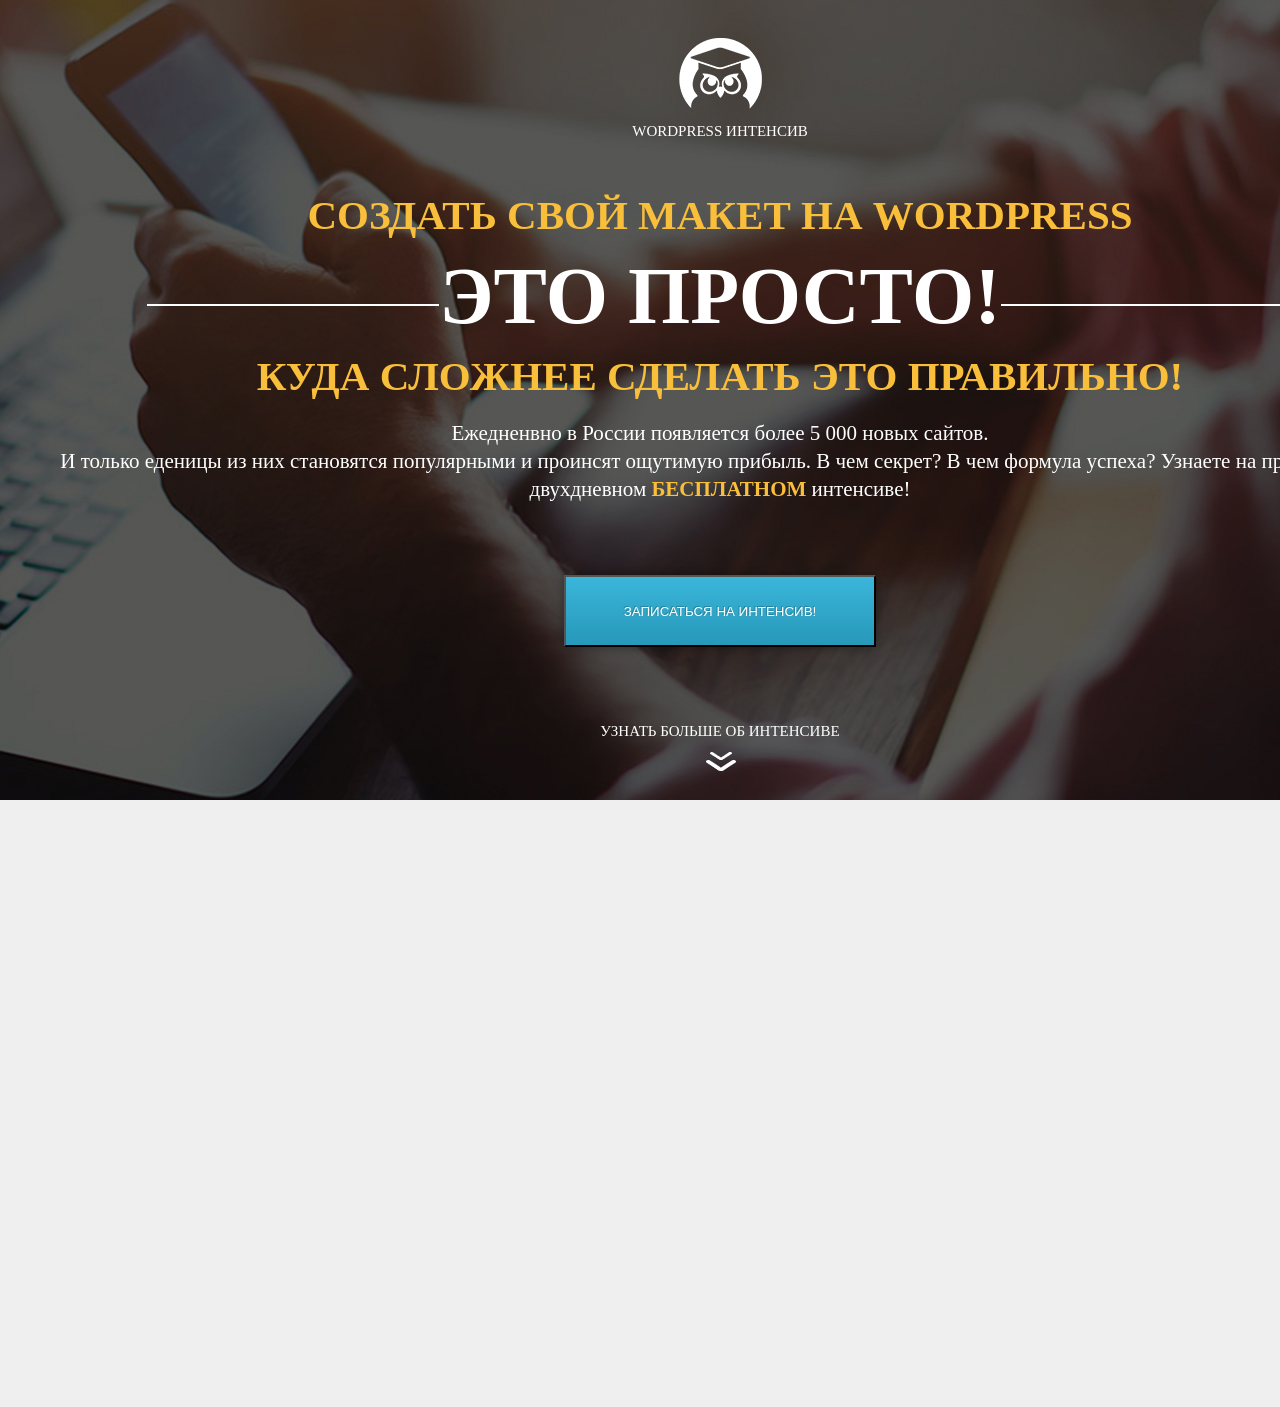
====  css-verstka1/index.html @ 6cd7fbd3 "css-verstka1" ====
<!DOCTYPE html>
<html lang="ru">
<head>
    <meta charset="UTF-8">
    <meta http-equiv="X-UA-Compatible" content="IE=edge">
    <meta name="viewport" content="width=device-width, initial-scale=1.0">
    <title>Интенсив по верстке</title>
    <link rel="stylesheet" href="../ css-verstka1/css/styles.css">
</head>
<body>
    <section class="promo">
        <div class="container">
        <div class="logo">
            <img src="../ css-verstka1/icons/logo.png" alt="logo" class="logo_img">
            <div class="logo_text">WORDPRESS ИНТЕНСИВ</div>
        </div>  
        <h1 class="title">Создать свой макет на WordPress</h1>
        <h2 class="title_big">это просто!</h2>
        <h2 class="title">Куда сложнее сделать это правильно!</h2>
        <div class="promo_text">
        Ежедненвно в России появляется более 5 000 новых сайтов. <br> И только
        еденицы из них становятся популярными и проинсят ощутимую прибыль. В 
        чем секрет? В чем формула успеха? Узнаете на предстоящем двухдневном 
        <span>БЕСПЛАТНОМ</span> интенсиве!
        </div>
        <button class="promo_btn">ЗАПИСАТЬСЯ НА ИНТЕНСИВ!</button>
        <div class="more">
            <div class="more_text">Узнать больше об интенсиве</div>
            <img src="../ css-verstka1/icons/down.png" alt="down" class="more_img">
        
        </div>
        </section>
        <section class="page2"> 

            
        </section>
</body>
</html>
----  css-verstka1/css/styles.css ----
* {
  margin: 0;  
  padding: 0;
  box-sizing: border-box;
}
.promo {
    height: 800px;
    background: url('../img/bg/main_bg.jpg') center center/cover no-repeat;
    padding: 38px 0 60px 0;
}
.container {
    width: 1440px;
    margin: 0 auto;
}
.logo .logo_img{
    display: block;
    margin: 0 auto;
}
.logo .logo_text{
    font-family: 'Roboto';
    font-style: normal;
    font-weight: 500;
    font-size: 15px;
    line-height: 24px;
    color: #ffffff;
    text-align: center;
    margin-top: 10px;
}

.title { 
    font-family: 'Roboto';
    font-style: normal;
    font-weight: 900;
    font-size: 41px;
    line-height: 41px;
    text-transform: uppercase;
    color: #f9bf3b;
    text-align: center;
}

.title_big { 
    font-family: 'Roboto';
    font-style: normal;
    font-weight: 900;
    font-size: 80px;
    line-height: 80px;
    text-transform: uppercase;
    color: #ffffff;
    text-align: center;
}

h1 {
    margin-top: 52px;
}
h2 {
    margin-top: 20px;
}
.promo .promo_text{
    font-family: 'Roboto';
    font-style: normal;
    font-weight: 300;
    font-size: 21px;
    line-height: 28px;
    color: #ffffff;
    text-align: center;
    margin-top: 22px;
}
.promo .promo_text span{
    font-family: 'Roboto';
    font-style: normal;
    font-weight: 700;
    font-size: 21px;
    line-height: 28px;
    color: #f9bf3b;
}
.promo .promo_btn{
    display: block;
    margin: 72px auto;
    width: 312px;
    height: 72px;
    background: linear-gradient(0deg, #2798b9, #3ab6da 100%);
    box-shadow: 0px 0px 10px rgba(0,0,0,0.4);
    color: #ffffff;
    text-shadow: -1px -1px 0px  rgba(0,0,0,0.22);
    cursor: pointer;
}
.more .more_text {
    font-family: 'Roboto';
    font-style: normal;
    font-weight: 100;
    font-size: 15px;
    line-height: 24px;
    text-transform: uppercase;
    color: #ffffff;
    text-align: center;
}
.more .more_img {
    display: block;
    margin: 0 auto;
    margin-top: 8px;
}
.title_big::before { 
    content: '';
    display: inline-block;
    margin: 0 auto;
    width: 292px;
    height: 2px;
    background: #ffffff;
    vertical-align: middle;
}
.title_big::after { 
    content: '';
    display: inline-block;
    margin: 0 auto;
    width: 292px;
    height: 2px;
    background: #ffffff;
    vertical-align: middle;
   
}
.page2 {
margin: 0 auto;
height: 607px;
top: 798px;
background: #EFEFEF center center/cover;
}
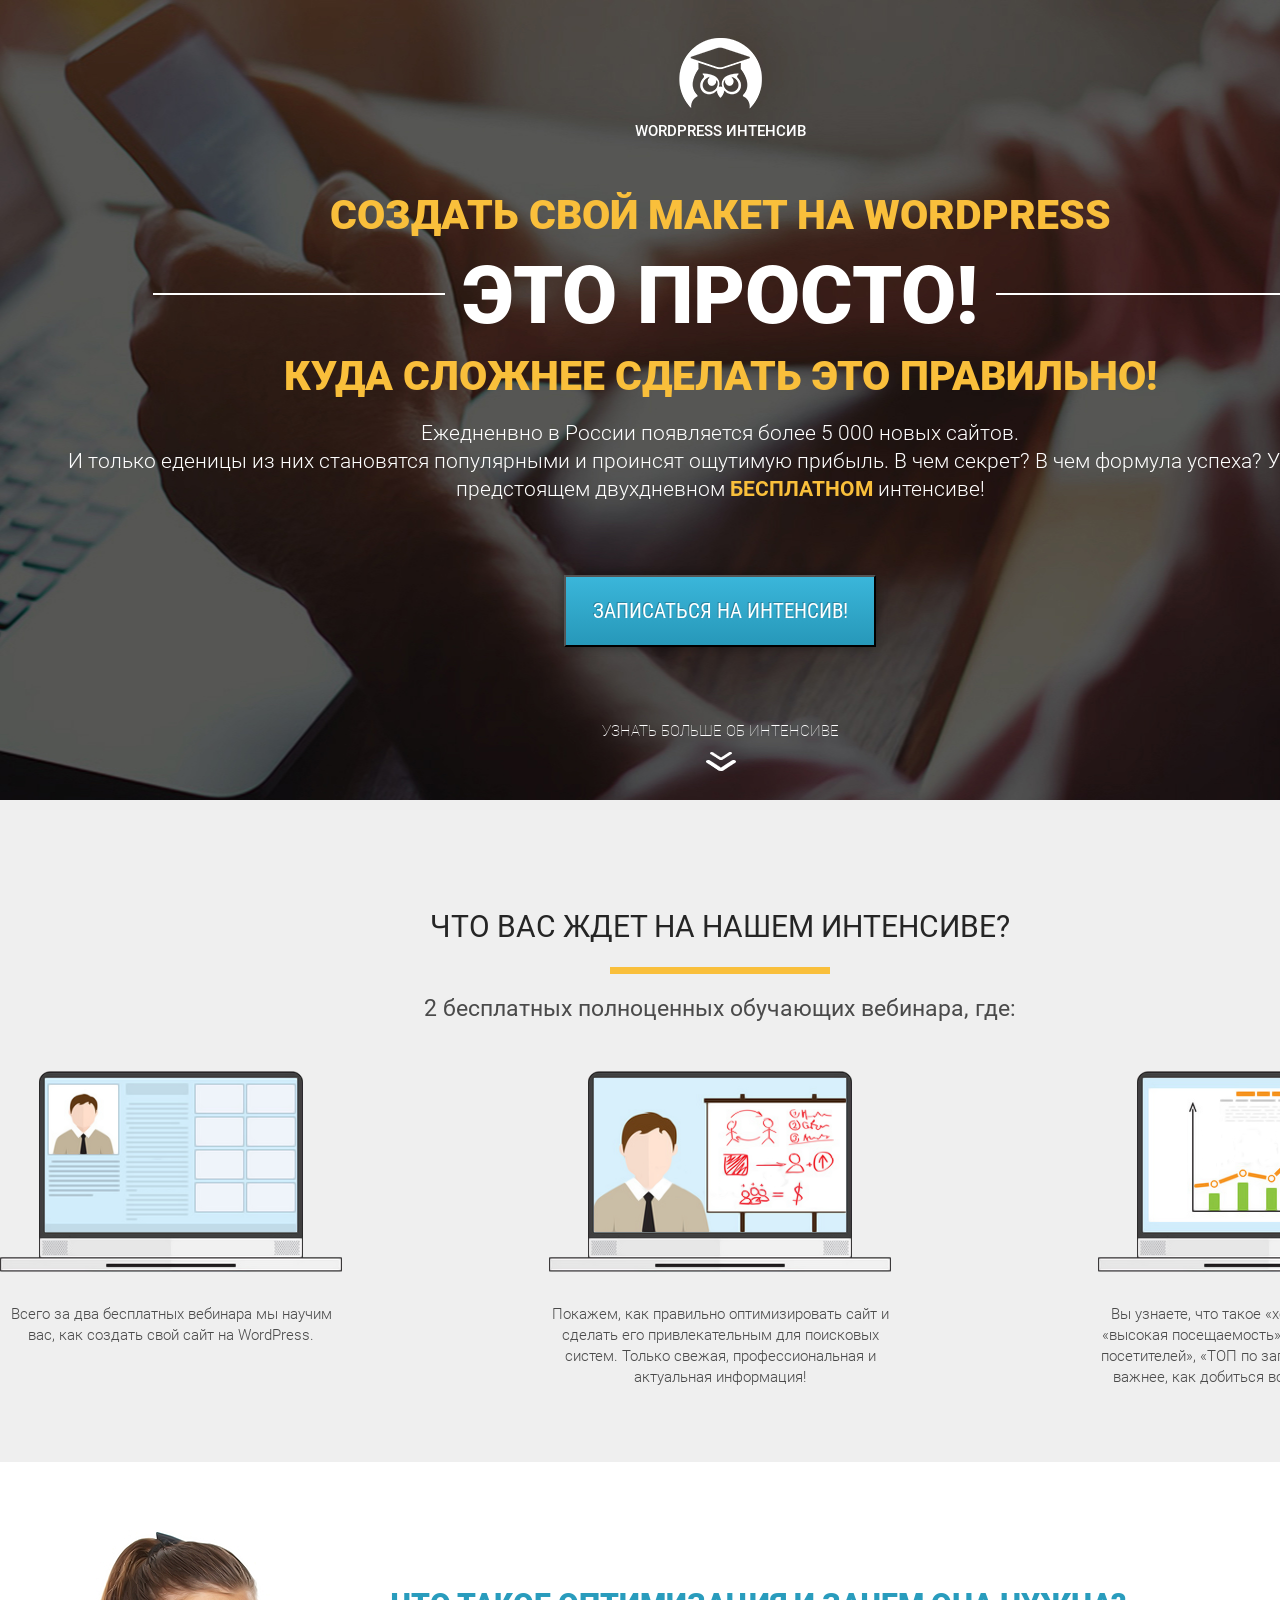
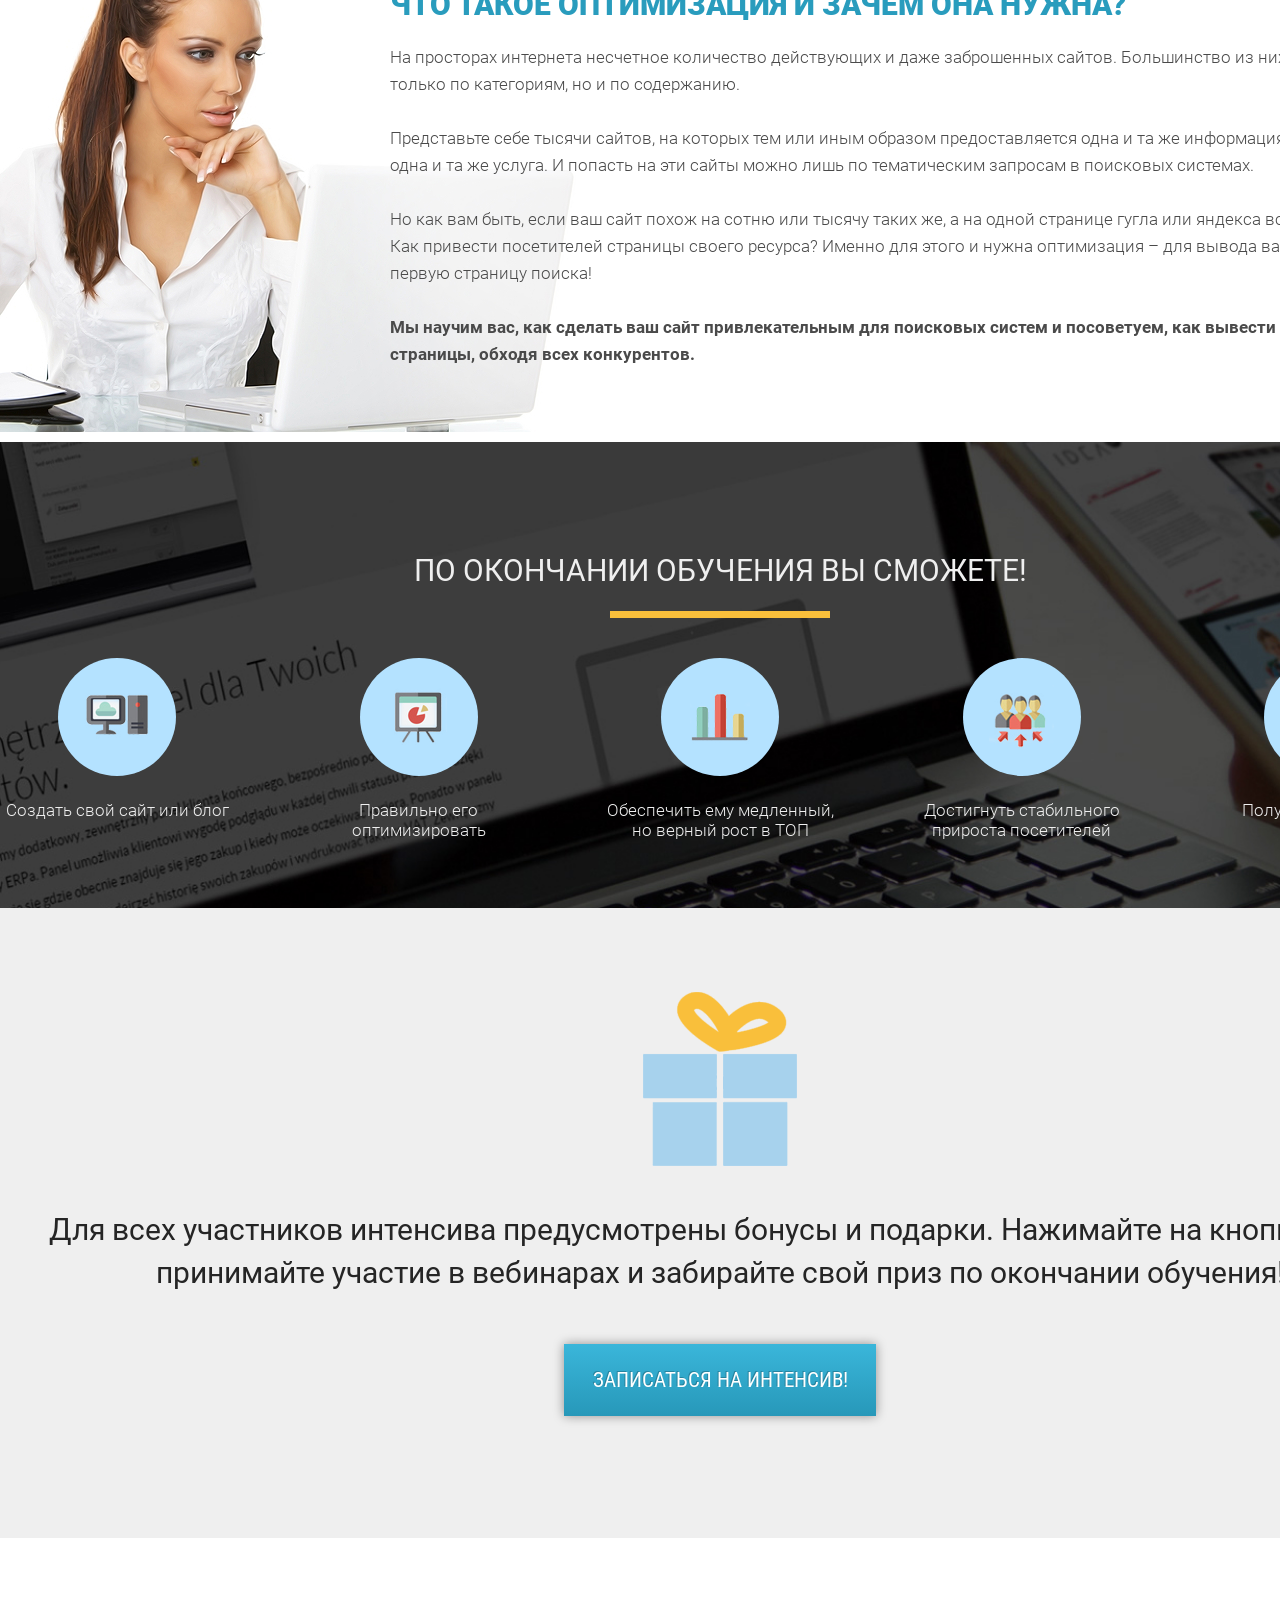
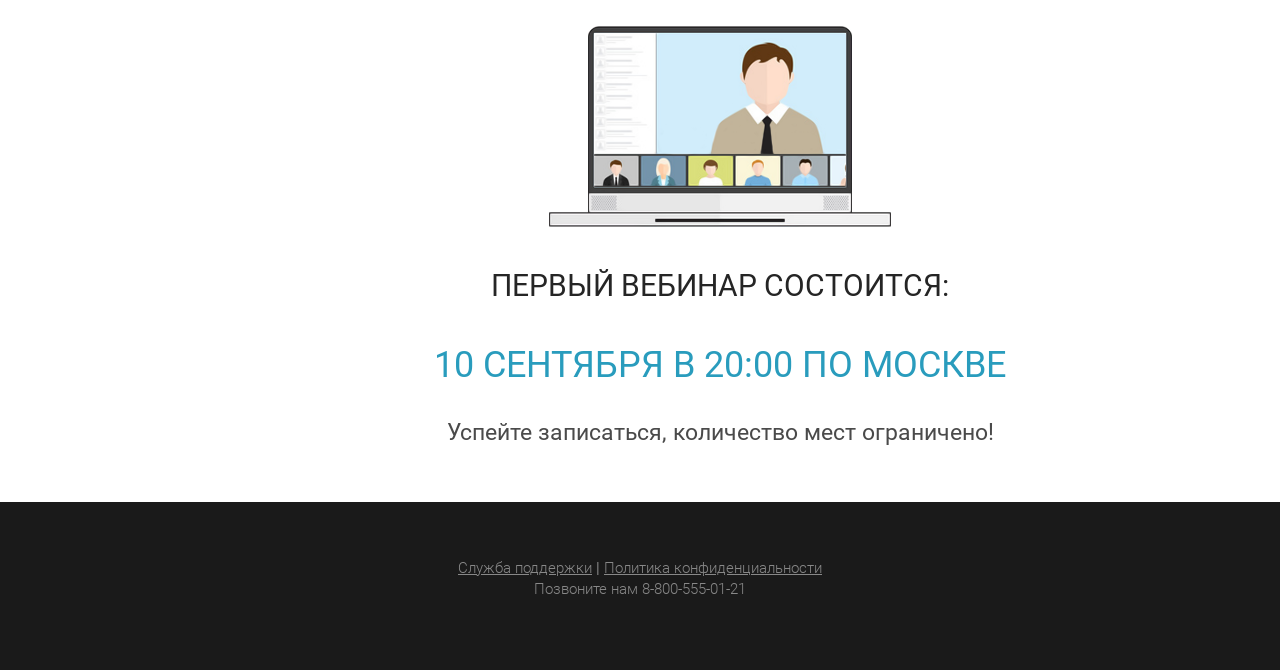
==== commit eba9f1f3: "css-verstka1_dopolneno" ====
--- a/ css-verstka1/index.html
+++ b/ css-verstka1/index.html
@@ -5,7 +5,9 @@
     <meta http-equiv="X-UA-Compatible" content="IE=edge">
     <meta name="viewport" content="width=device-width, initial-scale=1.0">
     <title>Интенсив по верстке</title>
-    <link rel="stylesheet" href="../ css-verstka1/css/styles.css">
+    <link rel="stylesheet" href="css\reset.css">
+    <link rel="stylesheet" href="css\fonts.css">
+    <link rel="stylesheet" href="css\styles.css">
 </head>
 <body>
     <section class="promo">
@@ -27,12 +29,123 @@
         <div class="more">
             <div class="more_text">Узнать больше об интенсиве</div>
             <img src="../ css-verstka1/icons/down.png" alt="down" class="more_img">
-        
         </div>
         </section>
-        <section class="page2"> 
-
-            
+        <section class="waiting"> 
+            <div class="container">
+            <h2 class="waiting_header">Что вас ждет на нашем интенсиве?</h2>
+            <div class="waiting_divider"></div>
+            <div class="waiting_subheader">2 бесплатных полноценных обучающих вебинара, где:</div>
+            <div class="waiting_wrapper">
+                <div class="waiting_item">
+                    <img src="../ css-verstka1/icons/waiting_1.png" alt="w_1" class="waiting_img">
+                    <div class="waiting_descr">
+                    Всего за два бесплатных вебинара мы научим вас, как создать свой сайт на WordPress.
+                    </div>
+                </div>
+                <div class="waiting_item">
+                    <img src="../ css-verstka1/icons/waiting_2.png" alt="w_2" class="waiting_img">
+                    <div class="waiting_descr">
+                    Покажем, как правильно оптимизировать сайт и сделать его привлекательным для поисковых систем. Только свежая, профессиональная и актуальная информация!
+                    </div>
+                </div>
+                <div class="waiting_item">
+                    <img src="../ css-verstka1/icons/waiting_3.png" alt="w_3" class="waiting_img">
+                    <div class="waiting_descr">
+                    Вы узнаете, что такое «хорошая индексация», «высокая посещаемость», «стабильный прирост посетителей», «ТОП по запросам» и, что намного важнее, как добиться всех этих показателей!
+                    </div>
+                </div>
+            </div>
         </section>
-</body>
+        <section class="optimization">
+            <div class="container">
+            <h2 class="optimization_header">Что такое оптимизация и зачем она нужна?
+            </h2>
+            <div class="optimization_text">
+                На просторах интернета несчетное количество действующих и даже заброшенных сайтов. Большинство из них совпадает не только по категориям, но и по содержанию. 
+                <br /><br />
+                Представьте себе тысячи сайтов, на которых тем или иным образом предоставляется одна и та же информация или продается одна и та же услуга. И попасть на эти сайты можно лишь по тематическим запросам в поисковых системах. 
+                <br /><br />
+                Но как вам быть, если ваш сайт похож на сотню или тысячу таких же, а на одной странице гугла или яндекса всего 10 позиций? Как привести посетителей страницы своего ресурса? Именно для этого и нужна оптимизация – для вывода вашего сайта на первую страницу поиска! 
+                <br /><br />
+                <span>
+                Мы научим вас, как сделать ваш сайт привлекательным для поисковых систем и посоветуем, как вывести его на первые страницы, обходя всех конкурентов.
+                </span>
+                </div>
+                <img src="../ css-verstka1/img/bg/woman_bg.jpg" alt="woman_bg" class="optimization_img">
+                </div>
+        </section>
+        <section class="finish">
+            <div class="container">
+              <h2 class="finish_header">По окончании обучения Вы сможете!</h2>
+              <div class="finish_divider"></div>
+              <div class="finish_wrapper">
+                <div class="finish_item">
+                  <div class="finish_round">
+                    <img src="../ css-verstka1/icons/finish_icon_1.png" alt="1" class="finish_icon" />
+                  </div>
+                  <div class="finish_descr">Создать свой сайт или блог</div>
+                </div>
+                <div class="finish_item">
+                  <div class="finish_round">
+                    <img src="../ css-verstka1/icons/finish_icon_2.png" alt="2" class="finish_icon" />
+                  </div>
+                  <div class="finish_descr">Правильно его оптимизировать</div>
+                </div>
+                <div class="finish_item">
+                  <div class="finish_round">
+                    <img src="../ css-verstka1/icons/finish_icon_3.png" alt="3" class="finish_icon" />
+                  </div>
+                  <div class="finish_descr">
+                    Обеспечить ему медленный, но верный рост в ТОП
+                  </div>
+                </div>
+                <div class="finish_item">
+                  <div class="finish_round">
+                    <img src="../ css-verstka1/icons/finish_icon_4.png" alt="4" class="finish_icon" />
+                  </div>
+                  <div class="finish_descr">
+                    Достигнуть стабильного прироста посетителей
+                  </div>
+                </div>
+                <div class="finish_item">
+                  <div class="finish_round">
+                    <img src="../ css-verstka1/icons/finish_icon_5.png" alt="5" class="finish_icon" />
+                  </div>
+                  <div class="finish_descr">Получать ощутимую прибыль</div>
+                </div>
+              </div>
+            </div>
+          </section>
+          <section class="gift">
+            <div class="container">
+              <img src="../ css-verstka1/icons/gift.png" alt="gift" class="gift_img" />
+              <div class="gift_text">
+                Для всех участников интенсива предусмотрены бонусы и подарки.
+                Нажимайте на кнопку ниже, принимайте участие в вебинарах и забирайте
+                свой приз по окончании обучения!
+              </div>
+              <button class="gift_btn">Записаться на интенсив!</button>
+            </div>
+          </section>
+          <section class="first">
+            <div class="container">
+              <img src="../ css-verstka1/icons/first.png" alt="first webinar" class="first_img"/>
+              <div class="first_text">Первый вебинар состоится:</div>
+              <h2 class="date">10 сентября в 20:00 по Москве</h2>
+              <div class="first_subtitle">Успейте записаться, количество мест ограничено!            
+              </div>
+            </div>
+          </section>
+          <footer>
+            <div class="info">
+              <div class="info_links">
+                <a href="#!" class="underlined">Служба поддержки</a>
+                |
+                <a href="#!" class="underlined">Политика конфиденциальности</a>
+              </div>
+              Позвоните нам <a href="#!">8-800-555-01-21</a>
+            </div>
+          </footer>   
+    </body>
 </html>
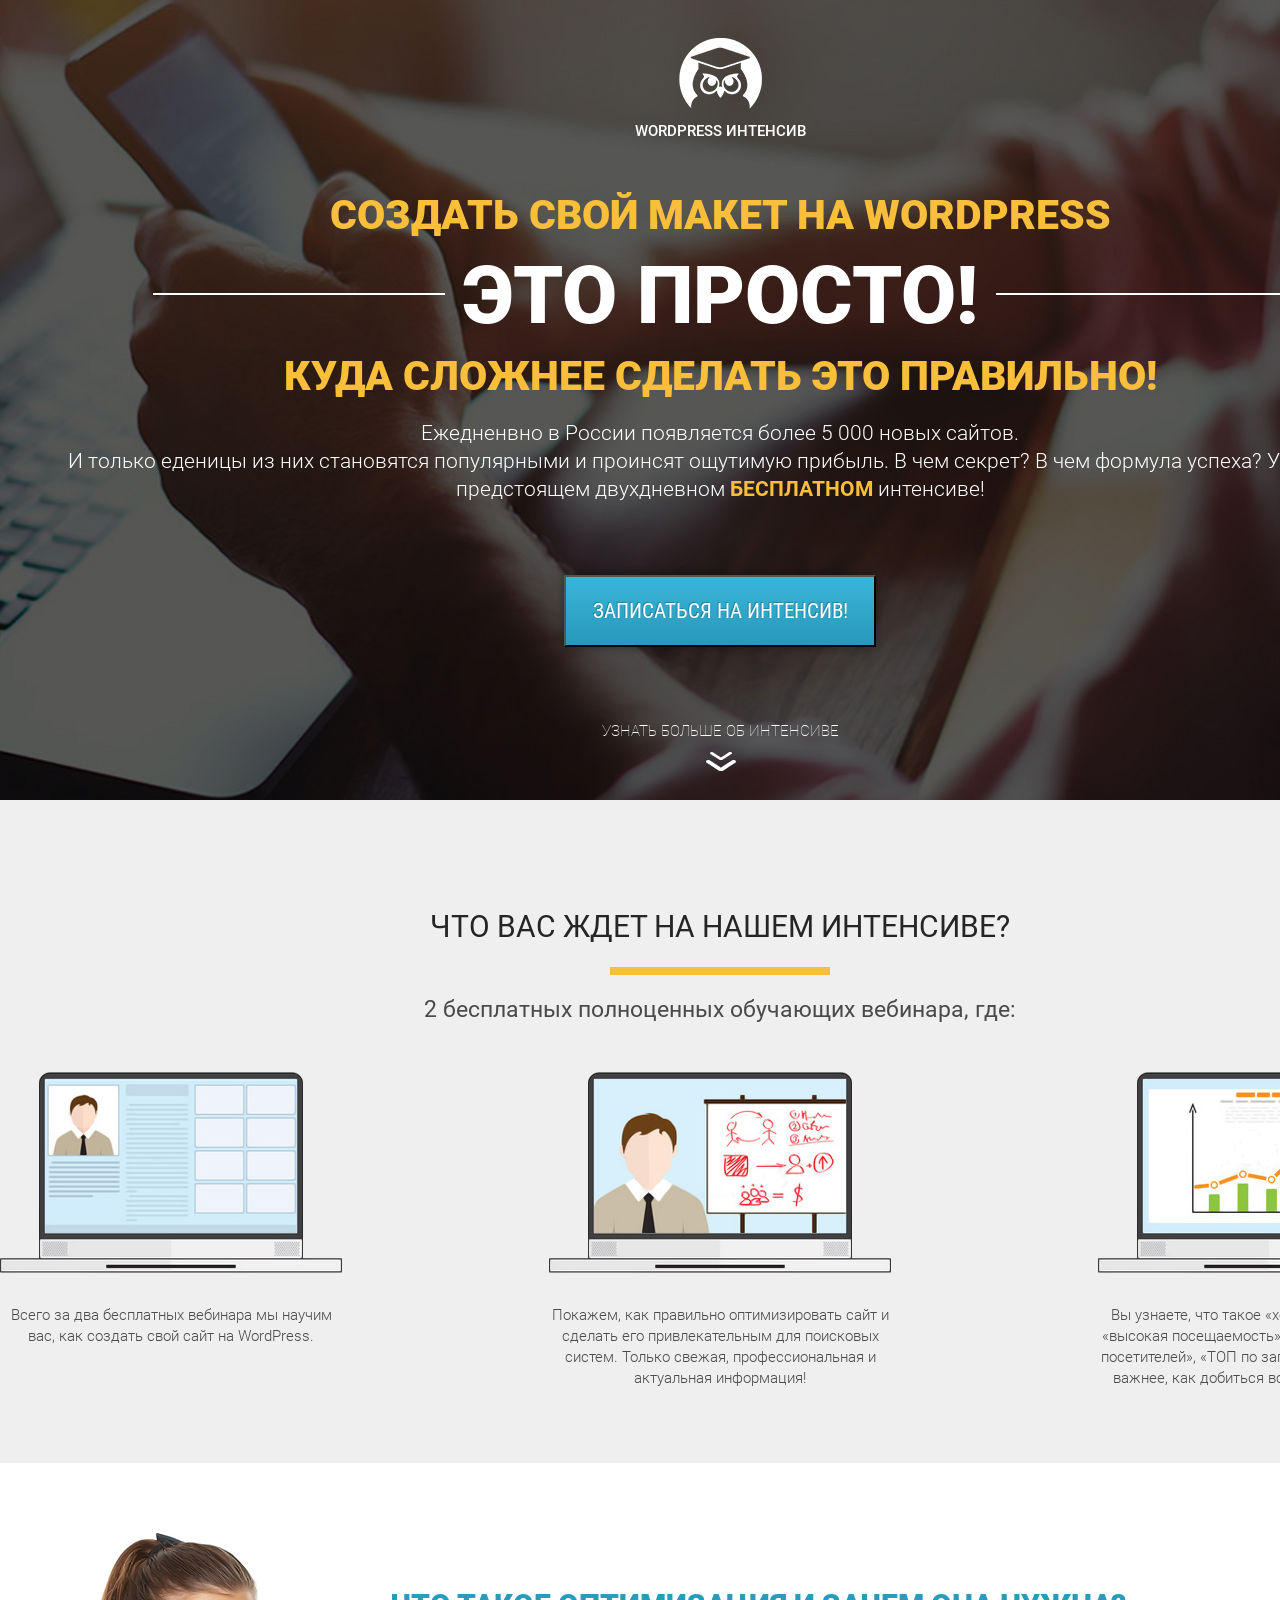
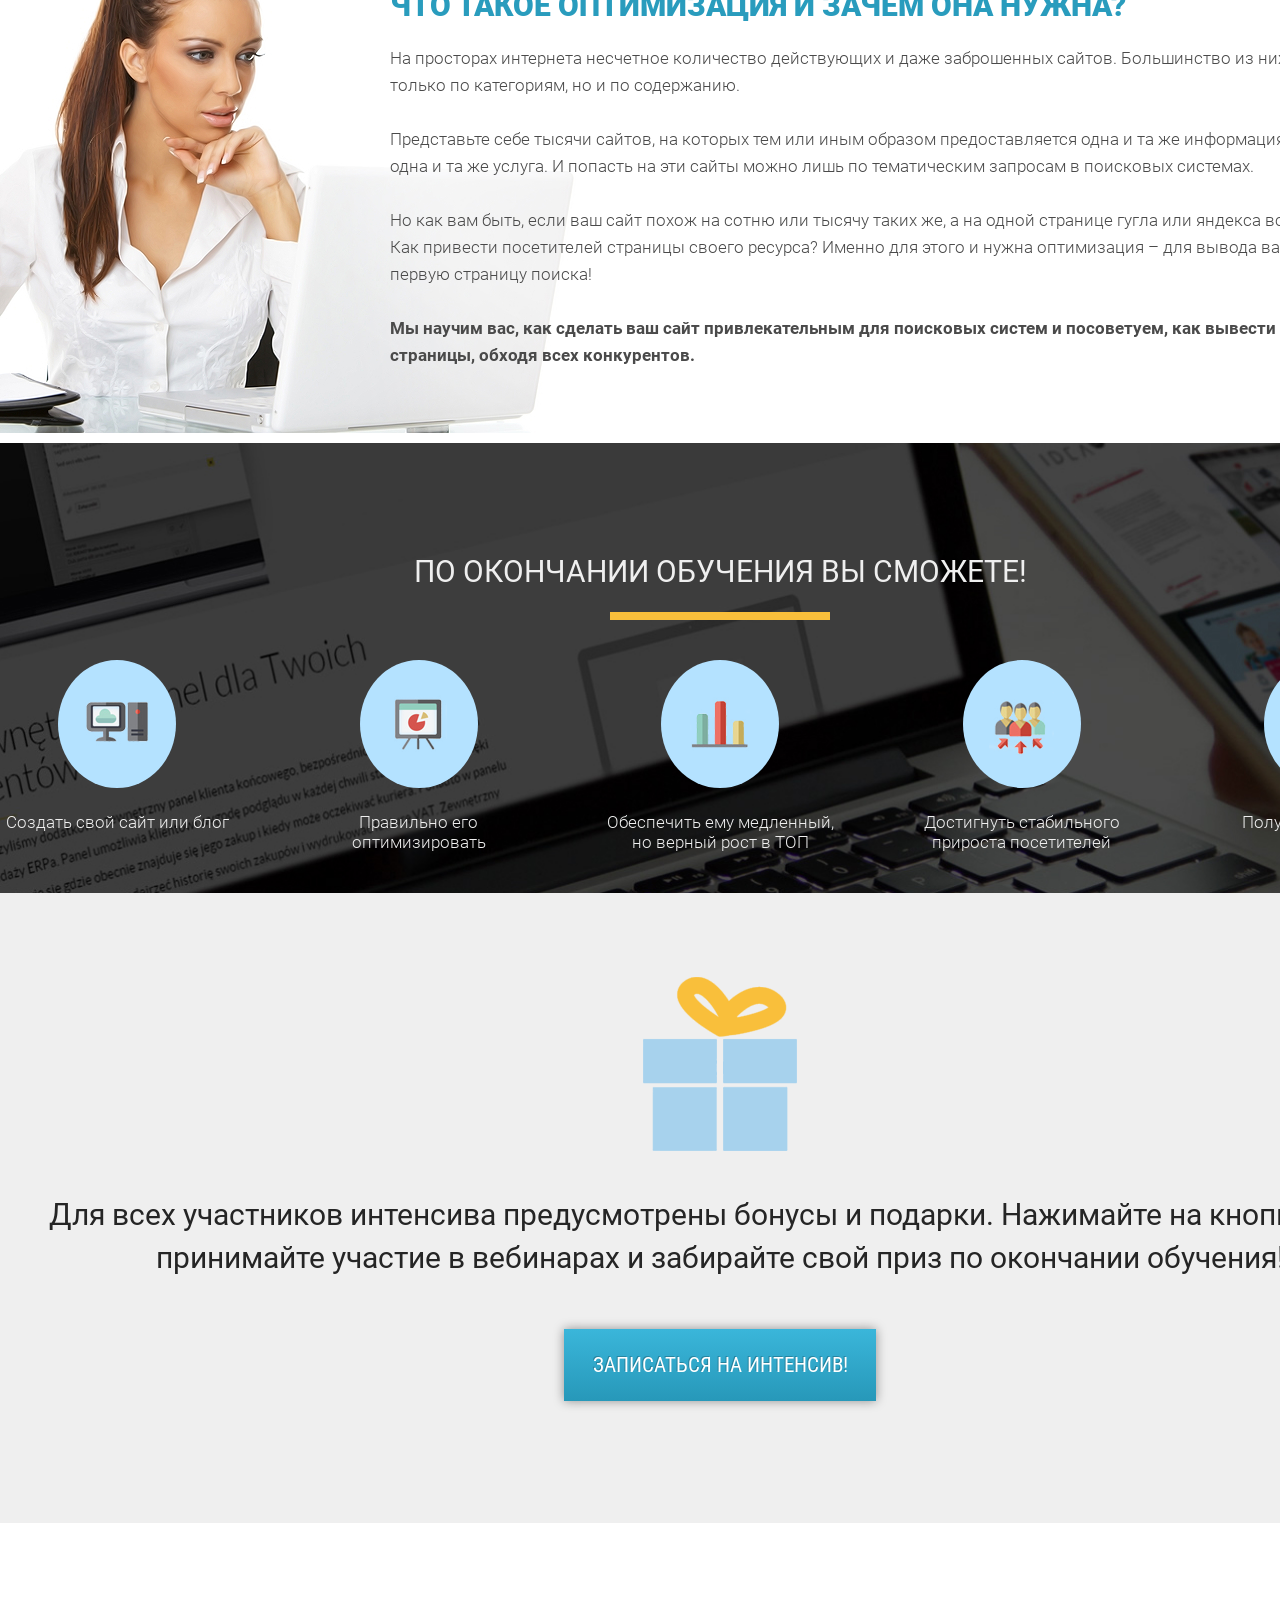
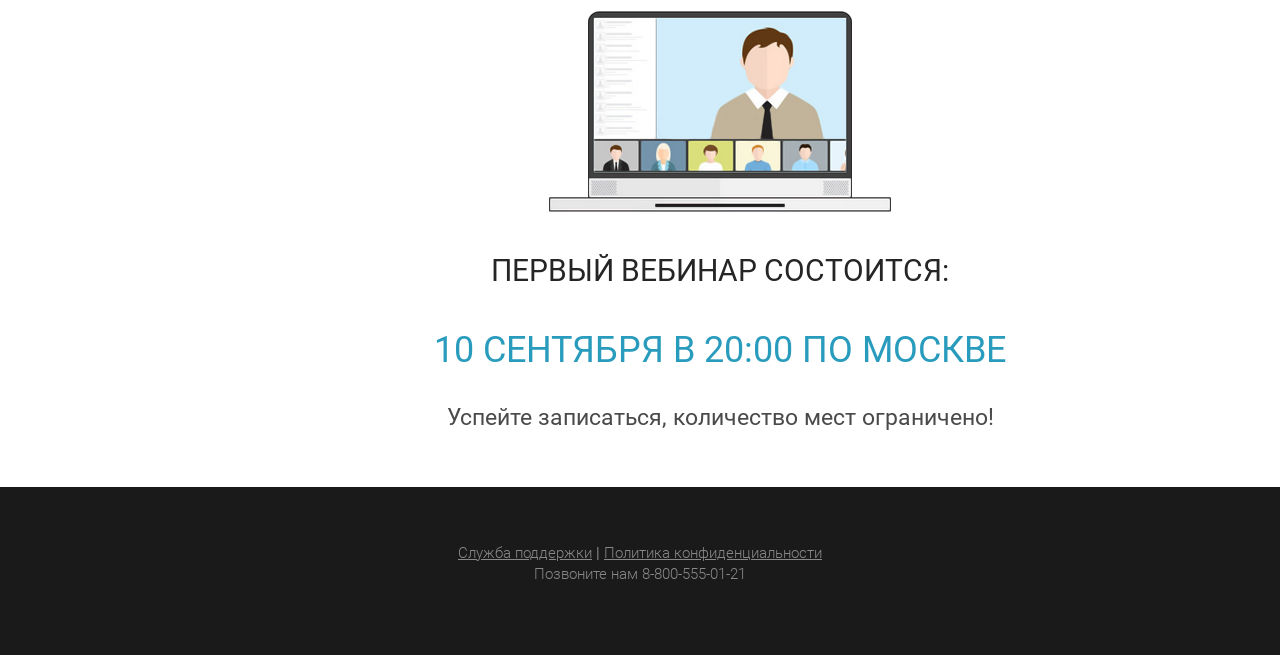
==== commit ac199b2e: "css-verst" ====
--- a/ css-verstka1/index.html
+++ b/ css-verstka1/index.html
@@ -82,19 +82,19 @@
               <div class="finish_wrapper">
                 <div class="finish_item">
                   <div class="finish_round">
-                    <img src="../ css-verstka1/icons/finish_icon_1.png" alt="1" class="finish_icon" />
+                    <img src="../ css-verstka1/icons/finish_icon_1.png" alt="finish_icon_1" class="finish_icon" />
                   </div>
                   <div class="finish_descr">Создать свой сайт или блог</div>
                 </div>
                 <div class="finish_item">
                   <div class="finish_round">
-                    <img src="../ css-verstka1/icons/finish_icon_2.png" alt="2" class="finish_icon" />
+                    <img src="../ css-verstka1/icons/finish_icon_2.png" alt="finish_icon_2" class="finish_icon" />
                   </div>
                   <div class="finish_descr">Правильно его оптимизировать</div>
                 </div>
                 <div class="finish_item">
                   <div class="finish_round">
-                    <img src="../ css-verstka1/icons/finish_icon_3.png" alt="3" class="finish_icon" />
+                    <img src="../ css-verstka1/icons/finish_icon_3.png" alt="finish_icon_3" class="finish_icon" />
                   </div>
                   <div class="finish_descr">
                     Обеспечить ему медленный, но верный рост в ТОП
@@ -102,7 +102,7 @@
                 </div>
                 <div class="finish_item">
                   <div class="finish_round">
-                    <img src="../ css-verstka1/icons/finish_icon_4.png" alt="4" class="finish_icon" />
+                    <img src="../ css-verstka1/icons/finish_icon_4.png" alt="finish_icon_4" class="finish_icon" />
                   </div>
                   <div class="finish_descr">
                     Достигнуть стабильного прироста посетителей
@@ -110,7 +110,7 @@
                 </div>
                 <div class="finish_item">
                   <div class="finish_round">
-                    <img src="../ css-verstka1/icons/finish_icon_5.png" alt="5" class="finish_icon" />
+                    <img src="../ css-verstka1/icons/finish_icon_5.png" alt="finish_icon_5" class="finish_icon" />
                   </div>
                   <div class="finish_descr">Получать ощутимую прибыль</div>
                 </div>
